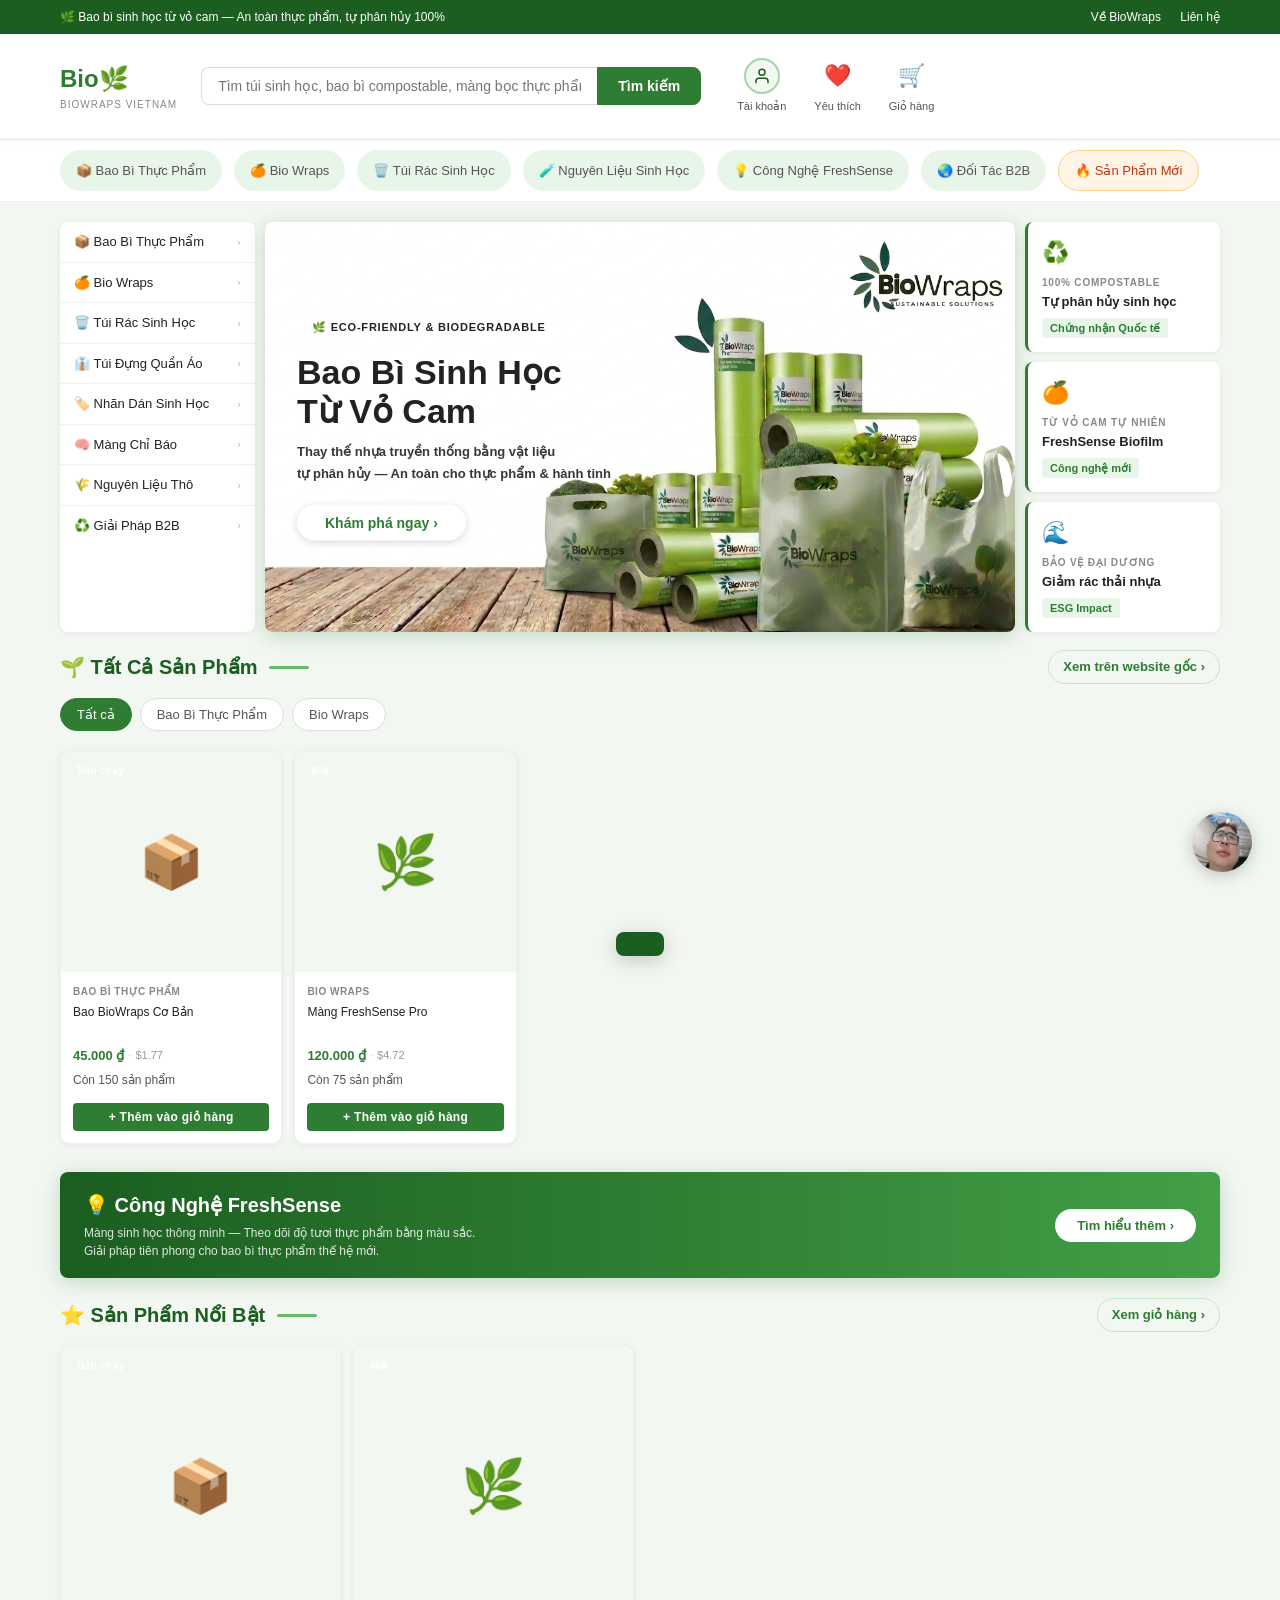
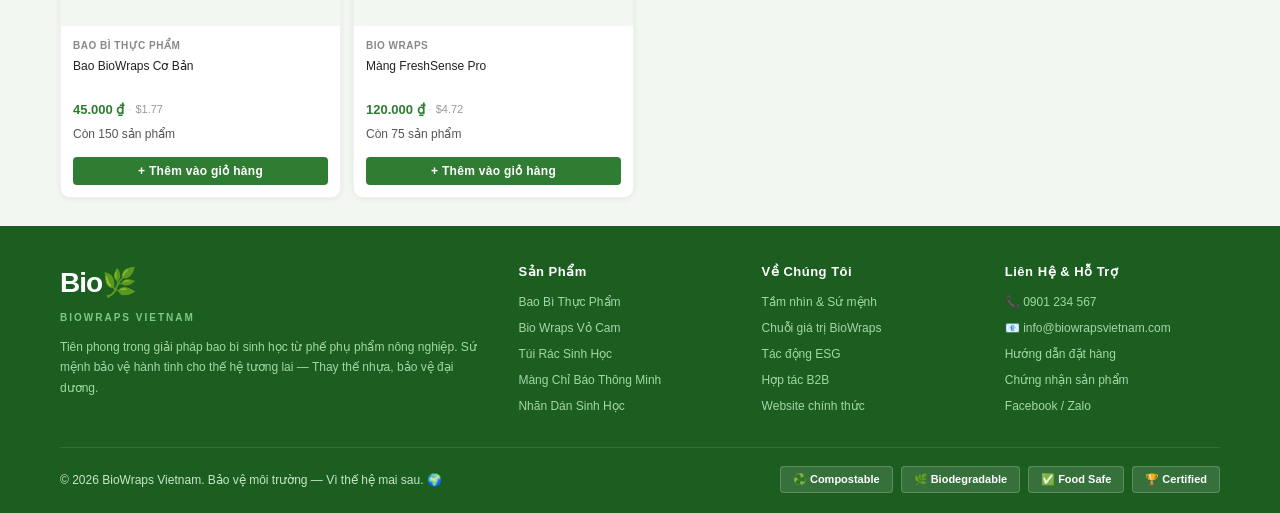
==== index.html @ 888e2c7a "first" ====
<!DOCTYPE html>
<html lang="vi">
<head>
  <meta charset="UTF-8" />
  <meta name="viewport" content="width=device-width, initial-scale=1.0" />
  <title>Bio🌿 — BioWraps Vietnam</title>
  <meta name="description" content="BioWraps Vietnam — Bao bì sinh học từ vỏ cam. An toàn thực phẩm, tự phân hủy 100%, bảo vệ môi trường." />

  <!-- ===== CSS ===== -->
  <link rel="stylesheet" href="css/header.css" />
  <link rel="stylesheet" href="css/product.css" />
  <link rel="stylesheet" href="css/base.css" />
  <link rel="stylesheet" href="css/modal.css" />
  <link rel="stylesheet" href="css/cart.css" />
  <link rel="stylesheet" href="css/footer.css" />
  <link rel="stylesheet" href="css/chatbox.css" />
</head>
<body>

  <!-- Toast notification -->
  <div class="toast" id="toast"></div>

  <!-- ===== COMPONENTS ===== -->
  <div id="comp-modal"></div>
  <div id="comp-cart"></div>
  <div id="comp-header"></div>

  <!-- ===== MAIN CONTENT ===== -->
  <div class="main">

    <!-- HERO SECTION -->
    <div class="hero-section">

      <!-- Sidebar danh mục -->
      <div class="sidebar-cats">
        <div class="cat-item">📦 Bao Bì Thực Phẩm <span class="cat-arrow">›</span></div>
        <div class="cat-item">🍊 Bio Wraps <span class="cat-arrow">›</span></div>
        <div class="cat-item">🗑️ Túi Rác Sinh Học <span class="cat-arrow">›</span></div>
        <div class="cat-item">👔 Túi Đựng Quần Áo <span class="cat-arrow">›</span></div>
        <div class="cat-item">🏷️ Nhãn Dán Sinh Học <span class="cat-arrow">›</span></div>
        <div class="cat-item">🧠 Màng Chỉ Báo <span class="cat-arrow">›</span></div>
        <div class="cat-item">🌾 Nguyên Liệu Thô <span class="cat-arrow">›</span></div>
        <div class="cat-item">♻️ Giải Pháp B2B <span class="cat-arrow">›</span></div>
      </div>

      <!-- Hero banner -->
      <div class="hero-banner">
        <div class="hero-bg">
          <img src="images/hero-bg.png" alt="Bao bì sinh học từ vỏ cam" class="hero-img" />
        </div>
        <div class="hero-content">
          <div class="hero-tag">🌿 ECO-FRIENDLY &amp; BIODEGRADABLE</div>
          <h2>Bao Bì Sinh Học<br>Từ Vỏ Cam</h2>
          <p>
            Thay thế nhựa truyền thống bằng vật liệu<br>
            tự phân hủy — An toàn cho thực phẩm &amp; hành tinh
          </p>
          <button class="hero-btn" onclick="scrollToProducts()">Khám phá ngay ›</button>
        </div>
      </div>

      <!-- Promo mini cards -->
      <div class="promo-side">
        <div class="promo-mini">
          <div class="pm-icon">♻️</div>
          <div class="pm-label">100% Compostable</div>
          <div class="pm-title">Tự phân hủy sinh học</div>
          <div class="pm-tag">Chứng nhận Quốc tế</div>
        </div>
        <div class="promo-mini">
          <div class="pm-icon">🍊</div>
          <div class="pm-label">Từ vỏ cam tự nhiên</div>
          <div class="pm-title">FreshSense Biofilm</div>
          <div class="pm-tag">Công nghệ mới</div>
        </div>
        <div class="promo-mini">
          <div class="pm-icon">🌊</div>
          <div class="pm-label">Bảo vệ đại dương</div>
          <div class="pm-title">Giảm rác thải nhựa</div>
          <div class="pm-tag">ESG Impact</div>
        </div>
      </div>

    </div><!-- /hero-section -->

    <!-- TẤT CẢ SẢN PHẨM -->
    <div id="productsAnchor"></div>
    <div class="sec-head">
      <div class="sec-title">🌱 Tất Cả Sản Phẩm</div>
      <a href="https://www.biowrapsvietnam.com/product.html" target="_blank" class="see-all">
        Xem trên website gốc ›
      </a>
    </div>
    <div class="product-filters" id="productFilters"></div>
    <div class="prod-grid" id="allProducts"></div>

    <!-- FRESHSENSE BANNER -->
    <div class="sec-divider">
      <div>
        <div class="divider-title">💡 Công Nghệ FreshSense</div>
        <div class="divider-sub">
          Màng sinh học thông minh — Theo dõi độ tươi thực phẩm bằng màu sắc.<br>
          Giải pháp tiên phong cho bao bì thực phẩm thế hệ mới.
        </div>
      </div>
      <button class="divider-btn" onclick="window.open('https://www.biowrapsvietnam.com','_blank')">
        Tìm hiểu thêm ›
      </button>
    </div>

    <!-- SẢN PHẨM NỔI BẬT -->
    <div class="sec-head">
      <div class="sec-title">⭐ Sản Phẩm Nổi Bật</div>
      <span class="see-all" onclick="openCart()">Xem giỏ hàng ›</span>
    </div>
    <div class="prod-grid-4" id="featProducts"></div>

  </div><!-- /main -->

  <div id="comp-footer"></div>

  <!-- ===== JAVASCRIPT ===== -->
  <script src="js/main.js"></script>
  <script src="js/data.js"></script>
  <script src="js/auth.js"></script>
  <script src="js/cart.js"></script>
  <script src="js/product.js"></script>
  <script src="js/chatbox.js"></script>

  <script>
    async function loadComponent(id, file) {
      try {
        const res = await fetch(file);
        if (!res.ok) throw new Error('Not found');
        const html = await res.text();
        document.getElementById(id).innerHTML = html;
      } catch(e) {
        console.warn(`Không thể load component: ${file}`);
      }
    }

    Promise.all([
      loadComponent('comp-modal',  'components/modal.html'),
      loadComponent('comp-cart',   'components/cart.html'),
      loadComponent('comp-header', 'components/header.html'),
      loadComponent('comp-footer', 'components/footer.html'),
    ]).then(async () => {
      console.log('✅ Components loaded');

      /* ✅ Tải dữ liệu sản phẩm từ API */
      try {
        await loadProductsFromAPI();
        console.log(`✅ Loaded ${PRODUCTS.length} products`);
      } catch (e) {
        console.error('❌ Error loading products:', e);
      }

      /* Load exchange rate — await để giá USD hiển thị đúng ngay */
      await fetchExchangeRate();

      /* Render sản phẩm */
      if (PRODUCTS.length === 0) {
        console.warn('⚠️ No products loaded, showing empty state');
      }

      const allProdContainer = document.getElementById('allProducts');
      const featProdContainer = document.getElementById('featProducts');
      
      if (allProdContainer) {
        if (PRODUCTS.length > 0) {
          console.log('📦 Rendering all products...');
          allProdContainer.innerHTML = PRODUCTS.map(makeProductCard).join('');
        } else {
          console.warn('⚠️ No products to render in allProducts');
        }
      } else {
        console.warn('⚠️ allProducts container not found');
      }
      
      if (featProdContainer) {
        if (PRODUCTS.length > 0) {
          const featured = PRODUCTS.filter(p => p.featured).slice(0, 4);
          console.log(`⭐ Rendering ${featured.length} featured products`);
          featProdContainer.innerHTML = featured.map(makeProductCard).join('');
        }
      } else {
        console.warn('⚠️ featProducts container not found');
      }

      /* Render filters */
      renderProductFilters();

      /* Search */
      const input = document.getElementById('searchInput');
      if (input) {
        input.addEventListener('keydown', e => {
          if (e.key === 'Enter') doSearch();
        });
      }

      /* Click outside modal */
      const overlay = document.getElementById('loginOverlay');
      if (overlay) {
        overlay.addEventListener('click', e => {
          if (e.target === overlay) closeLogin();
        });
      }

      /* ✅ Kiểm tra token — cập nhật header sau khi load xong */
      const token = localStorage.getItem('token');
      if (token && !_isTokenExpired(token)) {
        const saved = JSON.parse(localStorage.getItem('user') || '{}');
        const name  = saved.name || 'User';
        _setLoggedIn(name);
      } else if (token) {
        localStorage.removeItem('token');
        localStorage.removeItem('user');
      }

      /* Tự mở modal đăng nhập nếu redirect từ trang yêu cầu auth */
      if (window.location.hash === '#login') {
        history.replaceState(null, '', window.location.pathname);
        openLogin();
      }

    }).catch(err => {
      console.error('❌ Error in component loading:', err);
    });
  </script>

</body>
</html>
---- css/header.css ----
/* =============================================
   HEADER.CSS — Header & Navigation Styles
   BioWraps Vietnam Shop
   ============================================= */

/* Topbar */
.topbar {
  background: var(--green-dark);
  color: var(--white);
  font-size: 12px;
  padding: 8px 0;
}

.topbar-inner {
  max-width: 1200px;
  margin: 0 auto;
  padding: 0 20px;
  display: flex;
  justify-content: space-between;
  align-items: center;
}

.topbar a {
  color: var(--white);
  margin-left: 16px;
  text-decoration: none;
}

.topbar a:hover {
  text-decoration: underline;
}

/* Header */
.header {
  background: var(--white);
  box-shadow: var(--shadow-sm);
  position: sticky;
  top: 0;
  z-index: 100;
}

.header-inner {
  max-width: 1200px;
  margin: 0 auto;
  padding: 16px 20px;
  display: flex;
  align-items: center;
  gap: 24px;
}

/* Logo */
.logo {
  display: flex;
  flex-direction: column;
  text-decoration: none;
  color: var(--text-primary);
}

.logo-main {
  font-size: 24px;
  font-weight: bold;
  color: var(--green-main);
}

.logo-sub {
  font-size: 10px;
  color: var(--text-muted);
  letter-spacing: 1px;
}

/* Search */
.search-wrap {
  flex: 1;
  max-width: 500px;
  display: flex;
  gap: 0;
}

.search-wrap input {
  flex: 1;
  padding: 10px 16px;
  border: 1px solid var(--border-mid);
  border-right: none;
  border-radius: var(--radius-md) 0 0 var(--radius-md);
  font-size: 14px;
}

.search-wrap input:focus {
  outline: none;
  border-color: var(--green-main);
}

.search-wrap button {
  padding: 10px 20px;
  background: var(--green-main);
  color: var(--white);
  border: 1px solid var(--green-main);
  border-radius: 0 var(--radius-md) var(--radius-md) 0;
  font-size: 14px;
  font-weight: 600;
  cursor: pointer;
}

.search-wrap button:hover {
  background: var(--green-dark);
  border-color: var(--green-dark);
}

/* Header Actions */
.header-actions {
  display: flex;
  gap: 4px;
}

.action-item {
  display: flex;
  flex-direction: column;
  align-items: center;
  cursor: pointer;
  padding: 8px 12px;
  border-radius: var(--radius-md);
  transition: background 0.2s;
  gap: 4px;
}

.action-item:hover {
  background: var(--green-bg);
}

.action-item span {
  font-size: 11px;
  font-weight: 500;
  color: var(--text-secondary);
  white-space: nowrap;
}

/* Icon emoji chung */
.icon-c {
  font-size: 22px;
  line-height: 1;
  position: relative;
  display: flex;
  align-items: center;
  justify-content: center;
  width: 36px;
  height: 36px;
}

/* Cart wrapper + badge */
.cart-icon-wrap {
  position: relative;
}

.badge {
  position: absolute;
  top: -4px;
  right: -6px;
  background: #e53935;
  color: #fff;
  font-size: 10px;
  font-weight: 700;
  min-width: 16px;
  height: 16px;
  border-radius: 8px;
  padding: 0 4px;
  display: flex;
  align-items: center;
  justify-content: center;
  line-height: 1;
  pointer-events: none;
}

/* User avatar */
.user-avatar {
  width: 36px;
  height: 36px;
  border-radius: 50%;
  background: var(--green-bg);
  border: 2px solid var(--green-muted);
  display: flex;
  align-items: center;
  justify-content: center;
  transition: all 0.2s;
  font-size: 14px;
  font-weight: 700;
  color: var(--green-dark);
  overflow: hidden;
}

.user-avatar svg {
  width: 18px;
  height: 18px;
  stroke: var(--green-dark) !important;
}

.action-item:hover .user-avatar:not(.logged-in) svg {
  stroke: var(--white) !important;
}

.action-item:hover .user-avatar {
  border-color: var(--green-main);
  background: var(--green-light);
}

.action-item:hover .user-avatar svg {
  stroke: var(--white);
}

/* Trạng thái đã đăng nhập */
.user-avatar.logged-in {
  background: var(--green-main);
  border-color: var(--green-main);
  color: var(--white);
  font-size: 15px;
}

.action-item:hover .user-avatar.logged-in {
  background: var(--green-dark);
  border-color: var(--green-dark);
}

/* Navigation */
.nav {
  background: var(--white);
  border-top: 1px solid var(--border-light);
  border-bottom: 1px solid var(--border-light);
}

.nav-inner {
  max-width: 1200px;
  margin: 0 auto;
  padding: 10px 20px;
  display: flex;
  gap: 12px;
  flex-wrap: wrap;
  overflow-x: auto;
}

.nav-inner::-webkit-scrollbar {
  height: 6px;
}

.nav-inner::-webkit-scrollbar-thumb {
  background: var(--green-muted);
  border-radius: 3px;
}

.nav-item {
  display: inline-flex;
  align-items: center;
  padding: 10px 16px;
  border-radius: var(--radius-pill);
  background: var(--green-pale);
  color: var(--text-secondary);
  font-size: 13px;
  white-space: nowrap;
  transition: background 0.2s ease, color 0.2s ease;
}

.nav-item:hover {
  background: var(--green-light);
  color: var(--white);
}

.nav-item.active {
  background: var(--green-main);
  color: var(--white);
}

.nav-item.hot {
  background: #fff4e5;
  color: #bf360c;
  border: 1px solid #ffd180;
}

/* =============================================
   RESPONSIVE BREAKPOINTS
   ============================================= */
@media (max-width: 600px) {
  .header-inner { flex-wrap: wrap; gap: 10px; }
  .search-wrap { order: 3; max-width: 100%; width: 100%; }
}
---- css/product.css ----
/* =============================================
   PRODUCTS.CSS — Hero, Categories, Products, Sections
   BioWraps Vietnam Shop
   ============================================= */

/* ---- MAIN WRAPPER ---- */
.main {
  max-width: 1200px;
  margin: 20px auto;
  padding: 0 20px;
}

/* ====== HERO SECTION ====== */
.hero-section {
  display: grid;
  grid-template-columns: 195px 1fr 195px;
  gap: 10px;
  margin-bottom: 18px;
}

/* Sidebar categories */
.sidebar-cats {
  background: var(--white);
  border-radius: var(--radius-md);
  overflow: hidden;
  box-shadow: var(--shadow-sm);
}
.cat-item {
  padding: 10px 14px;
  font-size: 13px;
  cursor: pointer;
  display: flex;
  justify-content: space-between;
  align-items: center;
  border-bottom: 1px solid var(--border-light);
  transition: all 0.15s;
}
.cat-item:last-child { border-bottom: none; }
.cat-item:hover {
  background: var(--green-bg);
  color: var(--green-main);
  padding-left: 18px;
}
.cat-arrow { color: #bbb; font-size: 11px; }

/* Hero banner */
.hero-banner {
  background: none;
  border-radius: var(--radius-md);
  overflow: hidden;
  position: relative;
  min-height: 310px;
  display: block;
  padding: 0;
  box-shadow: var(--shadow-green);
}
.hero-bg {
  position: absolute;
  inset: 0;
  overflow: hidden;
}
.hero-img {
  position: absolute;
  inset: 0;
  width: 100%;
  height: 100%;
  object-fit: cover;
  opacity: 1;
}

.hero-content {
  color: var(--text-primary);
  z-index: 2;
  position: absolute;
  top: 50%;
  left: 32px;
  transform: translateY(-50%);
  max-width: 400px;
}
.hero-tag {
  background: rgba(255,255,255,0.2);
  display: inline-block;
  padding: 4px 14px;
  border-radius: var(--radius-pill);
  font-size: 11px;
  margin-bottom: 12px;
  letter-spacing: 0.8px;
  font-weight: 600;
  border: 1px solid rgba(255,255,255,0.3);
}
.hero-content h2 {
  font-size: 34px;
  font-weight: 900;
  line-height: 1.15;
  margin-bottom: 10px;
}
.hero-content p {
  font-size: 13px;
  opacity: 0.9;
  margin-bottom: 20px;
  line-height: 1.7;
  font-weight: 600;
}
.hero-content .hero-btn {
  background: var(--white);
  color: var(--green-main);
  border: none;
  border-radius: var(--radius-pill);
  padding: 10px 28px;
  font-size: 14px;
  font-weight: 700;
  transition: all 0.2s;
  box-shadow: 0 2px 8px rgba(0,0,0,0.15);
}
.hero-content .hero-btn:hover {
  transform: translateY(-1px);
  box-shadow: 0 4px 16px rgba(0,0,0,0.2);
}

/* Promo sidebar */
.promo-side { display: flex; flex-direction: column; gap: 10px; }
.promo-mini {
  background: var(--white);
  border-radius: var(--radius-md);
  padding: 14px;
  flex: 1;
  cursor: pointer;
  transition: all 0.2s;
  box-shadow: var(--shadow-sm);
  border-left: 3px solid var(--green-main);
}
.promo-mini:hover {
  box-shadow: var(--shadow-md);
  transform: translateY(-1px);
}
.promo-mini .pm-icon { font-size: 22px; margin-bottom: 6px; }
.promo-mini .pm-label {
  font-size: 10px;
  color: var(--text-muted);
  text-transform: uppercase;
  letter-spacing: 0.8px;
  font-weight: 600;
}
.promo-mini .pm-title {
  font-size: 13px;
  font-weight: 700;
  color: var(--text-primary);
  margin: 2px 0 5px;
}
.promo-mini .pm-tag {
  font-size: 11px;
  background: var(--green-pale);
  color: var(--green-main);
  padding: 2px 8px;
  border-radius: 3px;
  display: inline-block;
  font-weight: 600;
}

/* ====== CATEGORY GRID ====== */
.cat-grid {
  display: grid;
  grid-template-columns: repeat(4, 1fr);
  gap: 10px;
  margin-bottom: 20px;
}
.cat-box {
  background: var(--white);
  border-radius: var(--radius-md);
  padding: 16px 8px;
  text-align: center;
  cursor: pointer;
  font-size: 12px;
  color: var(--text-secondary);
  box-shadow: var(--shadow-sm);
  transition: all 0.2s;
  border: 2px solid transparent;
}
.cat-box:hover {
  color: var(--green-main);
  box-shadow: 0 4px 16px rgba(46,125,50,0.15);
  transform: translateY(-2px);
  border-color: var(--border-green);
}
.cat-box .cat-icon { font-size: 32px; display: block; margin-bottom: 8px; }
.cat-box .cat-name { font-weight: 600; font-size: 13px; }

/* ====== TRUST STRIP ====== */
.trust-strip {
  display: grid;
  grid-template-columns: repeat(3, 1fr);
  gap: 10px;
  margin-bottom: 22px;
}
.trust-item {
  background: var(--white);
  border-radius: var(--radius-md);
  padding: 18px;
  display: flex;
  align-items: center;
  gap: 14px;
  box-shadow: var(--shadow-sm);
}
.trust-icon { font-size: 30px; flex-shrink: 0; }
.trust-text .tt { font-size: 14px; font-weight: 700; color: var(--green-main); }
.trust-text .ts { font-size: 12px; color: var(--text-muted); margin-top: 3px; line-height: 1.4; }

/* ====== SECTION HEADER ====== */
.sec-head {
  display: flex;
  align-items: center;
  justify-content: space-between;
  margin-bottom: 14px;
}
.sec-title {
  font-size: 20px;
  font-weight: 800;
  color: var(--green-dark);
  display: flex;
  align-items: center;
  gap: 8px;
}
.sec-title::after {
  content: '';
  display: block;
  width: 40px;
  height: 3px;
  background: var(--green-light);
  border-radius: 2px;
  margin-left: 4px;
  margin-top: 2px;
}
.see-all {
  color: var(--green-main);
  font-size: 13px;
  cursor: pointer;
  font-weight: 600;
  padding: 6px 14px;
  border: 1px solid var(--border-green);
  border-radius: var(--radius-pill);
  transition: all 0.2s;
  text-decoration: none;
}
.see-all:hover { background: var(--green-pale); }

/* ====== PRODUCT GRID ====== */
.prod-grid { display: grid; grid-template-columns: repeat(5,1fr); gap: 12px; margin-bottom: 28px; }
.prod-grid-4 { display: grid; grid-template-columns: repeat(4,1fr); gap: 12px; margin-bottom: 28px; }

/* Product card */
.product-card {
  background: var(--white);
  border-radius: 10px;
  overflow: hidden;
  cursor: pointer;
  transition: all 0.25s;
  box-shadow: var(--shadow-sm);
  border: 1px solid var(--border-light);
}
.product-card:hover {
  box-shadow: var(--shadow-lg);
  transform: translateY(-4px);
  border-color: var(--border-green);
}
.product-img {
  width: 100%;
  aspect-ratio: 1;
  overflow: hidden;
  position: relative;
  background: var(--green-bg);
  display: flex;
  align-items: center;
  justify-content: center;
}
.product-img img {
  width: 100%;
  height: 100%;
  object-fit: cover;
  transition: transform 0.3s;
}
.product-card:hover .product-img img { transform: scale(1.05); }
.pimg-fallback { font-size: 52px; display: none; }

/* Badges */
.prod-badge {
  position: absolute;
  top: 8px;
  left: 8px;
  color: var(--white);
  font-size: 10px;
  padding: 3px 8px;
  border-radius: var(--radius-sm);
  font-weight: 700;
  letter-spacing: 0.3px;
}
.prod-badge.new       { background: var(--green-main); }
.prod-badge.eco       { background: #00897b; }
.prod-badge.feat      { background: #f57c00; }
.prod-badge.inno      { background: #6a1b9a; }
.prod-badge.badge-sale {
  background: #e53935;
  font-size: 11px;
  letter-spacing: 0;
}

/* Product info */
.product-info { padding: 12px; }
.product-cat {
  font-size: 10px;
  color: var(--text-muted);
  margin-bottom: 4px;
  font-weight: 600;
  text-transform: uppercase;
  letter-spacing: 0.5px;
}
.product-name {
  font-size: 12px;
  color: var(--text-primary);
  line-height: 1.5;
  height: 36px;
  overflow: hidden;
  margin-bottom: 8px;
  font-weight: 500;
}
.product-price {
  font-size: 13px;
  font-weight: 700;
  color: var(--green-main);
  font-style: italic;
}
.add-cart-btn {
  width: 100%;
  margin-top: 8px;
  background: var(--green-main);
  color: var(--white);
  border: none;
  border-radius: var(--radius-sm);
  padding: 7px;
  font-size: 12px;
  font-weight: 700;
  transition: all 0.2s;
  letter-spacing: 0.3px;
  font-family: inherit;
}
.add-cart-btn:hover { background: var(--green-dark); transform: translateY(-1px); }
.add-cart-btn:active { transform: translateY(0); }

/* ====== FRESHSENSE BANNER ====== */
.sec-divider {
  background: linear-gradient(90deg, var(--green-dark), var(--green-main), var(--green-mid));
  border-radius: var(--radius-md);
  padding: 18px 24px;
  margin-bottom: 20px;
  display: flex;
  align-items: center;
  justify-content: space-between;
  color: var(--white);
  box-shadow: var(--shadow-green);
}
.divider-title { font-size: 20px; font-weight: 800; margin-bottom: 4px; }
.divider-sub { font-size: 12px; opacity: 0.85; line-height: 1.5; }
.divider-btn {
  background: var(--white);
  color: var(--green-main);
  border: none;
  border-radius: var(--radius-pill);
  padding: 9px 22px;
  font-size: 13px;
  font-weight: 700;
  transition: all 0.2s;
  flex-shrink: 0;
  font-family: inherit;
}
.divider-btn:hover { transform: translateY(-1px); box-shadow: 0 4px 12px rgba(0,0,0,0.15); }

/* Product filters */
.product-filters {
  display: flex;
  gap: 8px;
  margin-bottom: 20px;
  flex-wrap: wrap;
}
.filter-btn {
  background: var(--white);
  border: 1px solid var(--border-mid);
  color: var(--text-secondary);
  padding: 8px 16px;
  border-radius: var(--radius-pill);
  font-size: 13px;
  cursor: pointer;
  transition: all 0.2s;
  font-weight: 500;
}
.filter-btn:hover {
  background: var(--green-pale);
  border-color: var(--green-light);
  color: var(--green-main);
}
.filter-btn.active {
  background: var(--green-main);
  border-color: var(--green-main);
  color: var(--white);
}

/* ====== STOCK DISPLAY ====== */
.product-stock {
  font-size: 12px;
  font-weight: 500;
  margin: 6px 0;
  color: var(--text-secondary);
}

.product-stock.out-of-stock {
  color: #d32f2f;
  font-weight: 600;
}

.product-stock.low-stock {
  color: #f57c00;
  font-weight: 600;
}

.add-cart-btn:disabled {
  background: #ccc;
  cursor: not-allowed;
  opacity: 0.6;
}


/* ====== DUAL PRICE ====== */

/* Override product-price để chứa 2 giá */
.product-price.dual-price {
  font-size: unset;
  font-weight: unset;
  font-style: unset;
  color: unset;
  display: flex;
  align-items: center;
  flex-wrap: wrap;
  gap: 4px;
  line-height: 1.4;
  margin-bottom: 0;
}

/* Giá VNĐ — nổi bật */
.price-vnd {
  font-size: 13px;
  font-weight: 700;
  color: var(--green-main);
}

/* Giá gốc gạch ngang khi có KM */
.price-original {
  font-size: 11px;
  font-weight: 500;
  color: #aaa;
  text-decoration: line-through;
  width: 100%;
}

/* Giá KM — đỏ nổi bật */
.price-sale {
  color: #e53935 !important;
}

/* Dấu · */
.price-sep {
  color: #ccc;
  font-size: 11px;
  font-weight: 400;
  user-select: none;
}

/* Giá USD — nhỏ hơn, màu xám */
.price-usd {
  font-size: 11px;
  font-weight: 500;
  color: #999;
  font-style: normal;
}

/* Skeleton khi tỷ giá chưa tải xong */
.price-loading {
  display: inline-block;
  background: linear-gradient(90deg, #e8e8e8 25%, #f5f5f5 50%, #e8e8e8 75%);
  background-size: 200% 100%;
  animation: priceShimmer 1.2s infinite;
  border-radius: 3px;
  color: transparent;
  min-width: 40px;
  height: 13px;
}
@keyframes priceShimmer {
  0%   { background-position: 200% 0; }
  100% { background-position: -200% 0; }
}

/* Liên hệ báo giá */
.price-contact {
  font-size: 12px;
  color: #e67e22;
  font-style: italic;
  font-weight: 600;
}
---- css/base.css ----
/* =============================================
   BASE.CSS — Reset, Variables, Typography
   BioWraps Vietnam Shop
   ============================================= */

* {
  box-sizing: border-box;
  margin: 0;
  padding: 0;
}

:root {
  --green-dark:    #1b5e20;
  --green-main:    #2e7d32;
  --green-mid:     #43a047;
  --green-light:   #66bb6a;
  --green-pale:    #e8f5e9;
  --green-bg:      #f2f7f2;
  --green-text:    #c8e6c9;
  --green-muted:   #a5d6a7;

  --text-primary:  #222222;
  --text-secondary:#555555;
  --text-muted:    #888888;
  --text-hint:     #aaaaaa;

  --border-light:  #f0f0f0;
  --border-mid:    #dddddd;
  --border-green:  #c8e6c9;

  --white:         #ffffff;
  --danger:        #e53935;

  --radius-sm:     4px;
  --radius-md:     8px;
  --radius-lg:     12px;
  --radius-pill:   24px;

  --shadow-sm:     0 1px 6px rgba(0,0,0,0.07);
  --shadow-md:     0 4px 16px rgba(0,0,0,0.12);
  --shadow-lg:     0 8px 28px rgba(0,0,0,0.13);
  --shadow-green:  0 4px 20px rgba(46,125,50,0.25);
}

body {
  font-family: 'Segoe UI', Arial, sans-serif;
  background: var(--green-bg);
  font-size: 14px;
  color: var(--text-primary);
  line-height: 1.5;
}

a {
  text-decoration: none;
  cursor: pointer;
}

button {
  cursor: pointer;
  font-family: inherit;
}

img {
  display: block;
  max-width: 100%;
}

/* Toast notification */
.toast {
  position: fixed;
  bottom: 24px;
  left: 50%;
  transform: translateX(-50%) translateY(80px);
  background: var(--green-dark);
  color: var(--white);
  padding: 12px 24px;
  border-radius: var(--radius-md);
  font-size: 13px;
  font-weight: 600;
  z-index: 9999;
  transition: transform 0.3s ease;
  box-shadow: 0 4px 20px rgba(0,0,0,0.2);
  white-space: nowrap;
}
.toast.show {
  transform: translateX(-50%) translateY(0);
}

/* Scrollbar */
::-webkit-scrollbar { width: 6px; }
::-webkit-scrollbar-track { background: #f1f1f1; }
::-webkit-scrollbar-thumb { background: var(--green-muted); border-radius: 3px; }
::-webkit-scrollbar-thumb:hover { background: var(--green-main); }

/* Responsive grid helpers */
.main-container {
  max-width: 1200px;
  margin: 0 auto;
  padding: 0 20px;
}

/* =============================================
   RESPONSIVE BREAKPOINTS
   ============================================= */
@media (max-width: 900px) {
  .hero-section { grid-template-columns: 1fr !important; }
  .sidebar-cats, .promo-side { display: none !important; }
  .prod-grid { grid-template-columns: repeat(3,1fr) !important; }
  .prod-grid-4 { grid-template-columns: repeat(2,1fr) !important; }
  .trust-strip { grid-template-columns: 1fr !important; }
  .cat-grid { grid-template-columns: repeat(2,1fr) !important; }
  .footer-top { grid-template-columns: 1fr 1fr !important; }
}

@media (max-width: 600px) {
  .header-inner { flex-wrap: wrap; gap: 10px; }
  .search-wrap { order: 3; max-width: 100%; width: 100%; }
  .prod-grid { grid-template-columns: repeat(2,1fr) !important; }
  .footer-top { grid-template-columns: 1fr !important; }
  .sec-divider { flex-direction: column; gap: 12px; text-align: center; }
}
---- css/modal.css ----
/* =============================================
   MODAL.CSS — Login / Register overlay
   BioWraps Vietnam Shop
   ============================================= */

/* ---- OVERLAY ---- */
.overlay {
  display: none;
  position: fixed;
  inset: 0;
  background: rgba(0,0,0,0.5);
  z-index: 999;
  align-items: center;
  justify-content: center;
}
.overlay.show { display: flex; }

/* ---- MODAL BOX ---- */
.modal {
  background: var(--white);
  border-radius: var(--radius-lg);
  padding: 32px 28px;
  width: 380px;
  max-width: 95%;
  position: relative;
  box-shadow: 0 8px 40px rgba(0,0,0,0.18);
}

/* ---- CLOSE BUTTON ---- */
.modal .close-btn {
  position: absolute;
  top: 14px;
  right: 16px;
  font-size: 20px;
  cursor: pointer;
  color: var(--text-muted);
  background: none;
  border: none;
  line-height: 1;
  transition: color 0.2s;
}
.modal .close-btn:hover { color: var(--text-primary); }

/* ---- TABS ---- */
.modal-tabs {
  display: flex;
  border-bottom: 2px solid var(--border-light);
  margin-bottom: 20px;
}
.modal-tab {
  flex: 1;
  text-align: center;
  padding: 10px;
  font-size: 14px;
  font-weight: 600;
  cursor: pointer;
  color: var(--text-muted);
  border-bottom: 2px solid transparent;
  margin-bottom: -2px;
  transition: all 0.2s;
}
.modal-tab.active {
  color: var(--green-main);
  border-bottom-color: var(--green-main);
}

/* ---- FORM FIELDS ---- */
.field { margin-bottom: 14px; }
.field label {
  display: block;
  font-size: 12px;
  color: var(--text-secondary);
  margin-bottom: 4px;
  font-weight: 500;
}
.field input {
  width: 100%;
  border: 1px solid var(--border-mid);
  border-radius: var(--radius-sm);
  padding: 9px 12px;
  font-size: 14px;
  outline: none;
  transition: border-color 0.2s, box-shadow 0.2s;
  font-family: inherit;
}
.field input:focus {
  border-color: var(--green-main);
  box-shadow: 0 0 0 3px rgba(46,125,50,0.1);
}

.forgot-link {
  display: block;
  text-align: right;
  font-size: 12px;
  color: var(--green-main);
  cursor: pointer;
  font-weight: 600;
  margin-bottom: 14px;
}
.forgot-link:hover { text-decoration: underline; }

/* ---- SUBMIT BUTTON ---- */
.modal-btn {
  width: 100%;
  background: var(--green-main);
  color: var(--white);
  border: none;
  border-radius: var(--radius-sm);
  padding: 11px;
  font-size: 15px;
  font-weight: 600;
  transition: background 0.2s;
  font-family: inherit;
}
.modal-btn:hover { background: var(--green-dark); }

/* ---- DIVIDER ---- */
.divider-or {
  display: flex;
  align-items: center;
  gap: 10px;
  margin: 14px 0;
}
.divider-or::before,
.divider-or::after {
  content: '';
  flex: 1;
  height: 1px;
  background: var(--border-light);
}
.divider-or span {
  font-size: 11px;
  color: var(--text-hint);
  font-weight: 600;
}

/* ---- GOOGLE BUTTON ---- */
.google-btn {
  width: 100%;
  border: 1px solid var(--border-mid);
  border-radius: var(--radius-sm);
  padding: 10px;
  font-size: 14px;
  background: var(--white);
  display: flex;
  align-items: center;
  justify-content: center;
  gap: 8px;
  transition: background 0.2s;
  font-family: inherit;
}
.google-btn:hover { background: #f5f5f5; }
---- css/cart.css ----
/* =============================================
   CART.CSS — Slide-in cart panel
   BioWraps Vietnam Shop
   ============================================= */

/* ---- PANEL ---- */
.cart-panel {
  display: none;
  position: fixed;
  top: 0;
  right: 0;
  width: 380px;
  max-width: 95%;
  height: 100%;
  background: var(--white);
  box-shadow: -4px 0 32px rgba(0,0,0,0.15);
  z-index: 1000;
  flex-direction: column;
}
.cart-panel.show { display: flex; }

/* ---- HEADER ---- */
.cart-header {
  display: flex;
  align-items: center;
  justify-content: space-between;
  padding: 18px 20px;
  border-bottom: 2px solid var(--green-pale);
}
.cart-header h3 {
  font-size: 17px;
  font-weight: 700;
  color: var(--green-main);
}
.cart-close {
  font-size: 22px;
  cursor: pointer;
  color: var(--text-muted);
  background: none;
  border: none;
  line-height: 1;
  padding: 2px 6px;
  transition: color 0.2s;
}
.cart-close:hover { color: var(--text-primary); }

/* ---- BODY ---- */
.cart-body {
  flex: 1;
  overflow-y: auto;
  padding: 16px 20px;
}

/* Empty state */
.cart-empty {
  text-align: center;
  padding: 56px 0;
  color: var(--text-hint);
  font-size: 14px;
}
.cart-empty .ce-icon {
  font-size: 56px;
  margin-bottom: 14px;
  display: block;
}
.cart-empty .ce-title {
  font-weight: 600;
  font-size: 15px;
  margin-bottom: 6px;
  color: var(--text-secondary);
}

/* ---- ITEM ---- */
.cart-item {
  display: flex;
  gap: 12px;
  padding: 14px 0;
  border-bottom: 1px solid var(--border-light);
  align-items: flex-start;
}
.ci-img {
  width: 64px;
  height: 64px;
  background: var(--green-bg);
  border-radius: var(--radius-md);
  display: flex;
  align-items: center;
  justify-content: center;
  font-size: 28px;
  flex-shrink: 0;
  overflow: hidden;
}
.ci-img img {
  width: 100%;
  height: 100%;
  object-fit: cover;
}
.ci-info {
  flex: 1;
  min-width: 0;
}
.ci-badge {
  font-size: 10px;
  background: var(--green-pale);
  color: var(--green-main);
  padding: 1px 6px;
  border-radius: 3px;
  display: inline-block;
  margin-bottom: 4px;
  font-weight: 600;
}
.ci-name {
  font-size: 12px;
  font-weight: 500;
  color: var(--text-primary);
  line-height: 1.4;
  margin-bottom: 4px;
  overflow: hidden;
  white-space: nowrap;
  text-overflow: ellipsis;
}
.ci-price {
  font-size: 12px;
  color: var(--green-main);
  font-style: italic;
}

/* Quantity controls */
.ci-qty {
  display: flex;
  align-items: center;
  gap: 8px;
  margin-top: 8px;
}
.qty-btn {
  width: 26px;
  height: 26px;
  border: 1px solid var(--border-mid);
  border-radius: var(--radius-sm);
  background: var(--white);
  font-size: 16px;
  display: flex;
  align-items: center;
  justify-content: center;
  color: var(--text-primary);
  line-height: 1;
  transition: all 0.2s;
}
.qty-btn:hover {
  background: var(--green-bg);
  border-color: var(--green-main);
}
.qty-val {
  font-size: 14px;
  font-weight: 700;
  min-width: 22px;
  text-align: center;
}
.ci-del {
  color: var(--text-hint);
  font-size: 16px;
  background: none;
  border: none;
  padding: 2px 4px;
  margin-left: auto;
  transition: color 0.2s;
}
.ci-del:hover { color: var(--danger); }

/* ---- FOOTER ---- */
.cart-footer {
  padding: 18px 20px;
  border-top: 2px solid var(--green-pale);
  background: #fafafa;
}
.cart-total-row {
  display: flex;
  justify-content: space-between;
  align-items: center;
  margin-bottom: 12px;
}
.cart-total-label {
  font-size: 14px;
  color: var(--text-secondary);
  font-weight: 500;
}
.cart-total-val {
  font-size: 13px;
  color: var(--green-main);
  font-weight: 600;
}
.checkout-btn {
  width: 100%;
  background: var(--green-main);
  color: var(--white);
  border: none;
  border-radius: var(--radius-md);
  padding: 13px;
  font-size: 15px;
  font-weight: 700;
  transition: background 0.2s;
  font-family: inherit;
}
.checkout-btn:hover { background: var(--green-dark); }
.cart-note {
  font-size: 11px;
  color: var(--text-hint);
  text-align: center;
  margin-top: 10px;
}
---- css/footer.css ----
/* =============================================
   FOOTER.CSS — Footer layout & styles
   BioWraps Vietnam Shop
   ============================================= */

.footer {
  background: var(--green-dark);
  color: var(--green-text);
  padding: 36px 0 20px;
  margin-top: 8px;
}
.footer-inner {
  max-width: 1200px;
  margin: 0 auto;
  padding: 0 20px;
}

/* ---- GRID ---- */
.footer-top {
  display: grid;
  grid-template-columns: 2fr 1fr 1fr 1fr;
  gap: 28px;
  margin-bottom: 24px;
}

/* ---- COLUMN ---- */
.footer-col h4 {
  font-size: 13px;
  font-weight: 700;
  color: var(--white);
  margin-bottom: 12px;
  letter-spacing: 0.5px;
}
.footer-col a {
  display: block;
  font-size: 12px;
  color: var(--green-muted);
  text-decoration: none;
  margin-bottom: 8px;
  transition: all 0.2s;
}
.footer-col a:hover {
  color: var(--white);
  padding-left: 4px;
}
.footer-col p {
  font-size: 12px;
  color: var(--green-muted);
  line-height: 1.7;
}

/* ---- BRAND BLOCK ---- */
.footer-logo {
  font-size: 28px;
  font-weight: 900;
  color: var(--white);
  margin-bottom: 6px;
  letter-spacing: -1px;
}
.footer-tagline {
  font-size: 10px;
  color: #81c784;
  letter-spacing: 2px;
  margin-bottom: 12px;
  font-weight: 600;
  text-transform: uppercase;
}

/* ---- BOTTOM BAR ---- */
.footer-bottom {
  border-top: 1px solid rgba(255,255,255,0.1);
  padding-top: 18px;
  display: flex;
  justify-content: space-between;
  align-items: center;
  font-size: 12px;
  flex-wrap: wrap;
  gap: 10px;
}
.cert-badges {
  display: flex;
  gap: 8px;
  flex-wrap: wrap;
}
.cert-badge {
  background: rgba(255,255,255,0.12);
  border: 1px solid rgba(255,255,255,0.2);
  border-radius: var(--radius-sm);
  padding: 4px 12px;
  font-size: 11px;
  color: var(--white);
  font-weight: 600;
}
---- css/chatbox.css ----
/* =============================================
   chatbox.css — AI Chat Widget
   ============================================= */

/* Nút mở chat */
.chat-toggle {
  position: fixed;
  bottom: 28px;
  right: 28px;
  width: 60px;
  height: 60px;
  border-radius: 50%;
  background: transparent;
  border: none;
  cursor: pointer;
  box-shadow: 0 4px 16px rgba(0,0,0,0.2);
  display: flex;
  align-items: center;
  justify-content: center;
  z-index: 1200;
  transition: transform 0.2s, box-shadow 0.2s;
  padding: 0;
  overflow: visible;
}
.chat-toggle img {
  width: 60px;
  height: 60px;
  border-radius: 50%;
  object-fit: cover;
  display: block;
}
.chat-toggle:hover {
  transform: scale(1.08);
  box-shadow: 0 6px 20px rgba(0,0,0,0.28);
}
.chat-toggle .chat-badge {
  position: absolute;
  top: -2px;
  right: -2px;
  background: #e53935;
  color: #fff;
  font-size: 10px;
  font-weight: 700;
  width: 18px;
  height: 18px;
  border-radius: 50%;
  display: none;
  align-items: center;
  justify-content: center;
}
.chat-toggle .chat-badge.show { display: flex; }

/* Cửa sổ chat */
.chat-window {
  position: fixed;
  bottom: 96px;
  right: 28px;
  width: 340px;
  max-height: 520px;
  background: #fff;
  border-radius: 16px;
  box-shadow: 0 8px 40px rgba(0,0,0,0.18);
  display: flex;
  flex-direction: column;
  overflow: hidden;
  z-index: 1200;
  transform: scale(0.92) translateY(12px);
  opacity: 0;
  pointer-events: none;
  transition: transform 0.22s cubic-bezier(.4,0,.2,1), opacity 0.22s;
}
.chat-window.open {
  transform: scale(1) translateY(0);
  opacity: 1;
  pointer-events: all;
}

/* Header chat */
.chat-header {
  background: linear-gradient(135deg, #2e7d32, #43a047);
  padding: 14px 16px;
  display: flex;
  align-items: center;
  gap: 10px;
  flex-shrink: 0;
}
.chat-avatar {
  width: 36px;
  height: 36px;
  border-radius: 50%;
  background: rgba(255,255,255,0.25);
  display: flex;
  align-items: center;
  justify-content: center;
  font-size: 18px;
  flex-shrink: 0;
}
.chat-header-info { flex: 1; }
.chat-header-name {
  font-size: 13px;
  font-weight: 700;
  color: #fff;
  line-height: 1.3;
}
.chat-header-status {
  font-size: 10px;
  color: rgba(255,255,255,0.8);
  display: flex;
  align-items: center;
  gap: 4px;
}
.chat-header-status::before {
  content: '';
  display: inline-block;
  width: 6px;
  height: 6px;
  border-radius: 50%;
  background: #a5d6a7;
}
.chat-close {
  background: none;
  border: none;
  cursor: pointer;
  color: rgba(255,255,255,0.8);
  padding: 4px;
  line-height: 0;
  border-radius: 4px;
  transition: background 0.15s;
}
.chat-close:hover { background: rgba(255,255,255,0.15); color: #fff; }

/* Messages area */
.chat-messages {
  flex: 1;
  overflow-y: auto;
  padding: 14px 12px;
  display: flex;
  flex-direction: column;
  gap: 10px;
  background: #f9fafb;
  min-height: 0;
}
.chat-messages::-webkit-scrollbar { width: 4px; }
.chat-messages::-webkit-scrollbar-thumb { background: #ddd; border-radius: 4px; }

/* Bubble */
.msg {
  display: flex;
  flex-direction: column;
  max-width: 82%;
}
.msg.ai { align-self: flex-start; }
.msg.user { align-self: flex-end; }

.msg-bubble {
  padding: 9px 13px;
  border-radius: 14px;
  font-size: 13px;
  line-height: 1.55;
  word-break: break-word;
}
.msg.ai .msg-bubble {
  background: #fff;
  color: #212121;
  border-bottom-left-radius: 4px;
  box-shadow: 0 1px 4px rgba(0,0,0,0.08);
}
.msg.user .msg-bubble {
  background: #2e7d32;
  color: #fff;
  border-bottom-right-radius: 4px;
}
.msg-time {
  font-size: 10px;
  color: #bbb;
  margin-top: 3px;
  padding: 0 2px;
}
.msg.user .msg-time { align-self: flex-end; }

/* Typing indicator */
.typing-indicator {
  display: flex;
  gap: 4px;
  padding: 10px 13px;
  background: #fff;
  border-radius: 14px;
  border-bottom-left-radius: 4px;
  box-shadow: 0 1px 4px rgba(0,0,0,0.08);
  width: fit-content;
}
.typing-indicator span {
  width: 7px;
  height: 7px;
  border-radius: 50%;
  background: #aaa;
  animation: typingDot 1.2s infinite;
}
.typing-indicator span:nth-child(2) { animation-delay: 0.2s; }
.typing-indicator span:nth-child(3) { animation-delay: 0.4s; }

@keyframes typingDot {
  0%, 60%, 100% { transform: translateY(0); opacity: 0.4; }
  30% { transform: translateY(-5px); opacity: 1; }
}

/* Input area */
.chat-input-area {
  display: flex;
  align-items: center;
  gap: 8px;
  padding: 10px 12px;
  border-top: 1px solid #eee;
  background: #fff;
  flex-shrink: 0;
}
.chat-input {
  flex: 1;
  border: 1.5px solid #e0e0e0;
  border-radius: 20px;
  padding: 8px 14px;
  font-size: 13px;
  font-family: inherit;
  outline: none;
  resize: none;
  line-height: 1.4;
  max-height: 80px;
  overflow-y: auto;
  transition: border-color 0.15s;
}
.chat-input:focus { border-color: #43a047; }
.chat-send {
  width: 36px;
  height: 36px;
  border-radius: 50%;
  background: #2e7d32;
  border: none;
  cursor: pointer;
  display: flex;
  align-items: center;
  justify-content: center;
  flex-shrink: 0;
  transition: background 0.15s, transform 0.1s;
}
.chat-send:hover { background: #1b5e20; }
.chat-send:active { transform: scale(0.92); }
.chat-send:disabled { background: #ccc; cursor: not-allowed; }
.chat-send svg { width: 16px; height: 16px; color: #fff; }

/* Gợi ý nhanh */
.chat-suggestions {
  display: flex;
  flex-wrap: wrap;
  gap: 6px;
  padding: 8px 12px 0;
  background: #f9fafb;
}
.chat-chip {
  font-size: 11px;
  padding: 4px 10px;
  border-radius: 12px;
  border: 1.5px solid #c8e6c9;
  background: #fff;
  color: #2e7d32;
  cursor: pointer;
  font-family: inherit;
  font-weight: 600;
  transition: background 0.15s;
  white-space: nowrap;
}
.chat-chip:hover { background: #e8f5e9; }

@media (max-width: 400px) {
  .chat-window { right: 10px; left: 10px; width: auto; }
  .chat-toggle { right: 16px; bottom: 20px; }
}
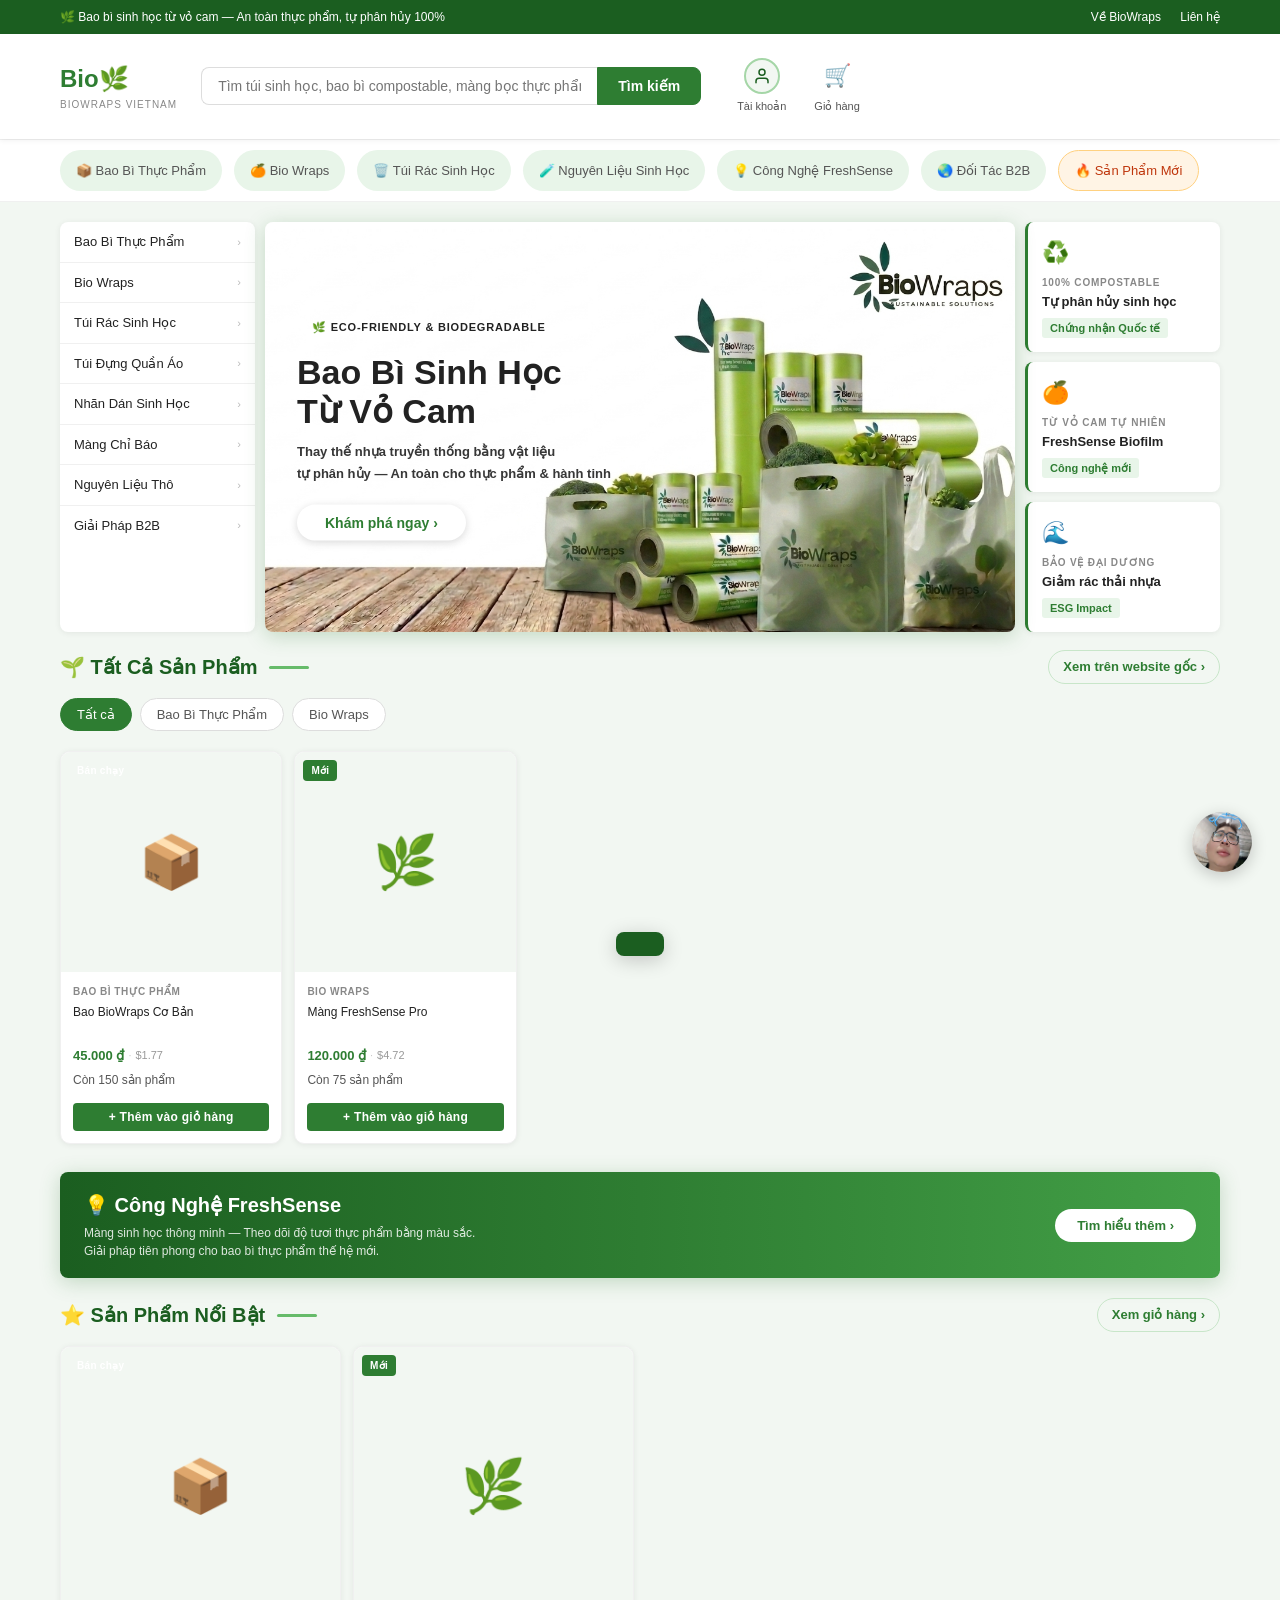
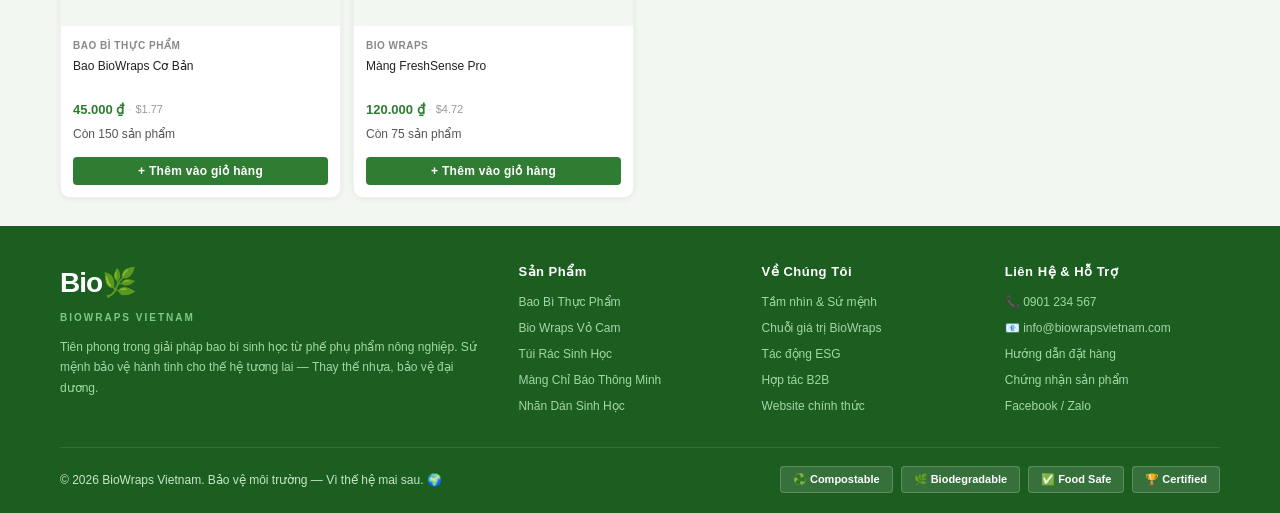
==== commit 22830b61: "Add product detail page and fix badge colors - Add product-detail.html, js/product-detail.js, css/pr" ====
--- a/index.html
+++ b/index.html
@@ -33,14 +33,14 @@
 
       <!-- Sidebar danh mục -->
       <div class="sidebar-cats">
-        <div class="cat-item">📦 Bao Bì Thực Phẩm <span class="cat-arrow">›</span></div>
-        <div class="cat-item">🍊 Bio Wraps <span class="cat-arrow">›</span></div>
-        <div class="cat-item">🗑️ Túi Rác Sinh Học <span class="cat-arrow">›</span></div>
-        <div class="cat-item">👔 Túi Đựng Quần Áo <span class="cat-arrow">›</span></div>
-        <div class="cat-item">🏷️ Nhãn Dán Sinh Học <span class="cat-arrow">›</span></div>
-        <div class="cat-item">🧠 Màng Chỉ Báo <span class="cat-arrow">›</span></div>
-        <div class="cat-item">🌾 Nguyên Liệu Thô <span class="cat-arrow">›</span></div>
-        <div class="cat-item">♻️ Giải Pháp B2B <span class="cat-arrow">›</span></div>
+        <div class="cat-item">Bao Bì Thực Phẩm <span class="cat-arrow">›</span></div>
+        <div class="cat-item">Bio Wraps <span class="cat-arrow">›</span></div>
+        <div class="cat-item">Túi Rác Sinh Học <span class="cat-arrow">›</span></div>
+        <div class="cat-item">Túi Đựng Quần Áo <span class="cat-arrow">›</span></div>
+        <div class="cat-item">Nhãn Dán Sinh Học <span class="cat-arrow">›</span></div>
+        <div class="cat-item">Màng Chỉ Báo <span class="cat-arrow">›</span></div>
+        <div class="cat-item">Nguyên Liệu Thô <span class="cat-arrow">›</span></div>
+        <div class="cat-item">Giải Pháp B2B <span class="cat-arrow">›</span></div>
       </div>
 
       <!-- Hero banner -->
--- a/css/product.css
+++ b/css/product.css
@@ -293,10 +293,11 @@
   font-weight: 700;
   letter-spacing: 0.3px;
 }
-.prod-badge.new       { background: var(--green-main); }
-.prod-badge.eco       { background: #00897b; }
-.prod-badge.feat      { background: #f57c00; }
-.prod-badge.inno      { background: #6a1b9a; }
+.prod-badge.new,     .prod-badge.badge-new     { background: var(--green-main); }
+.prod-badge.eco,     .prod-badge.badge-eco     { background: #00897b; }
+.prod-badge.feat,    .prod-badge.badge-feat    { background: #f57c00; }
+.prod-badge.inno,    .prod-badge.badge-inno    { background: #6a1b9a; }
+.prod-badge.partner, .prod-badge.badge-partner { background: #757575; }
 .prod-badge.badge-sale {
   background: #e53935;
   font-size: 11px;
